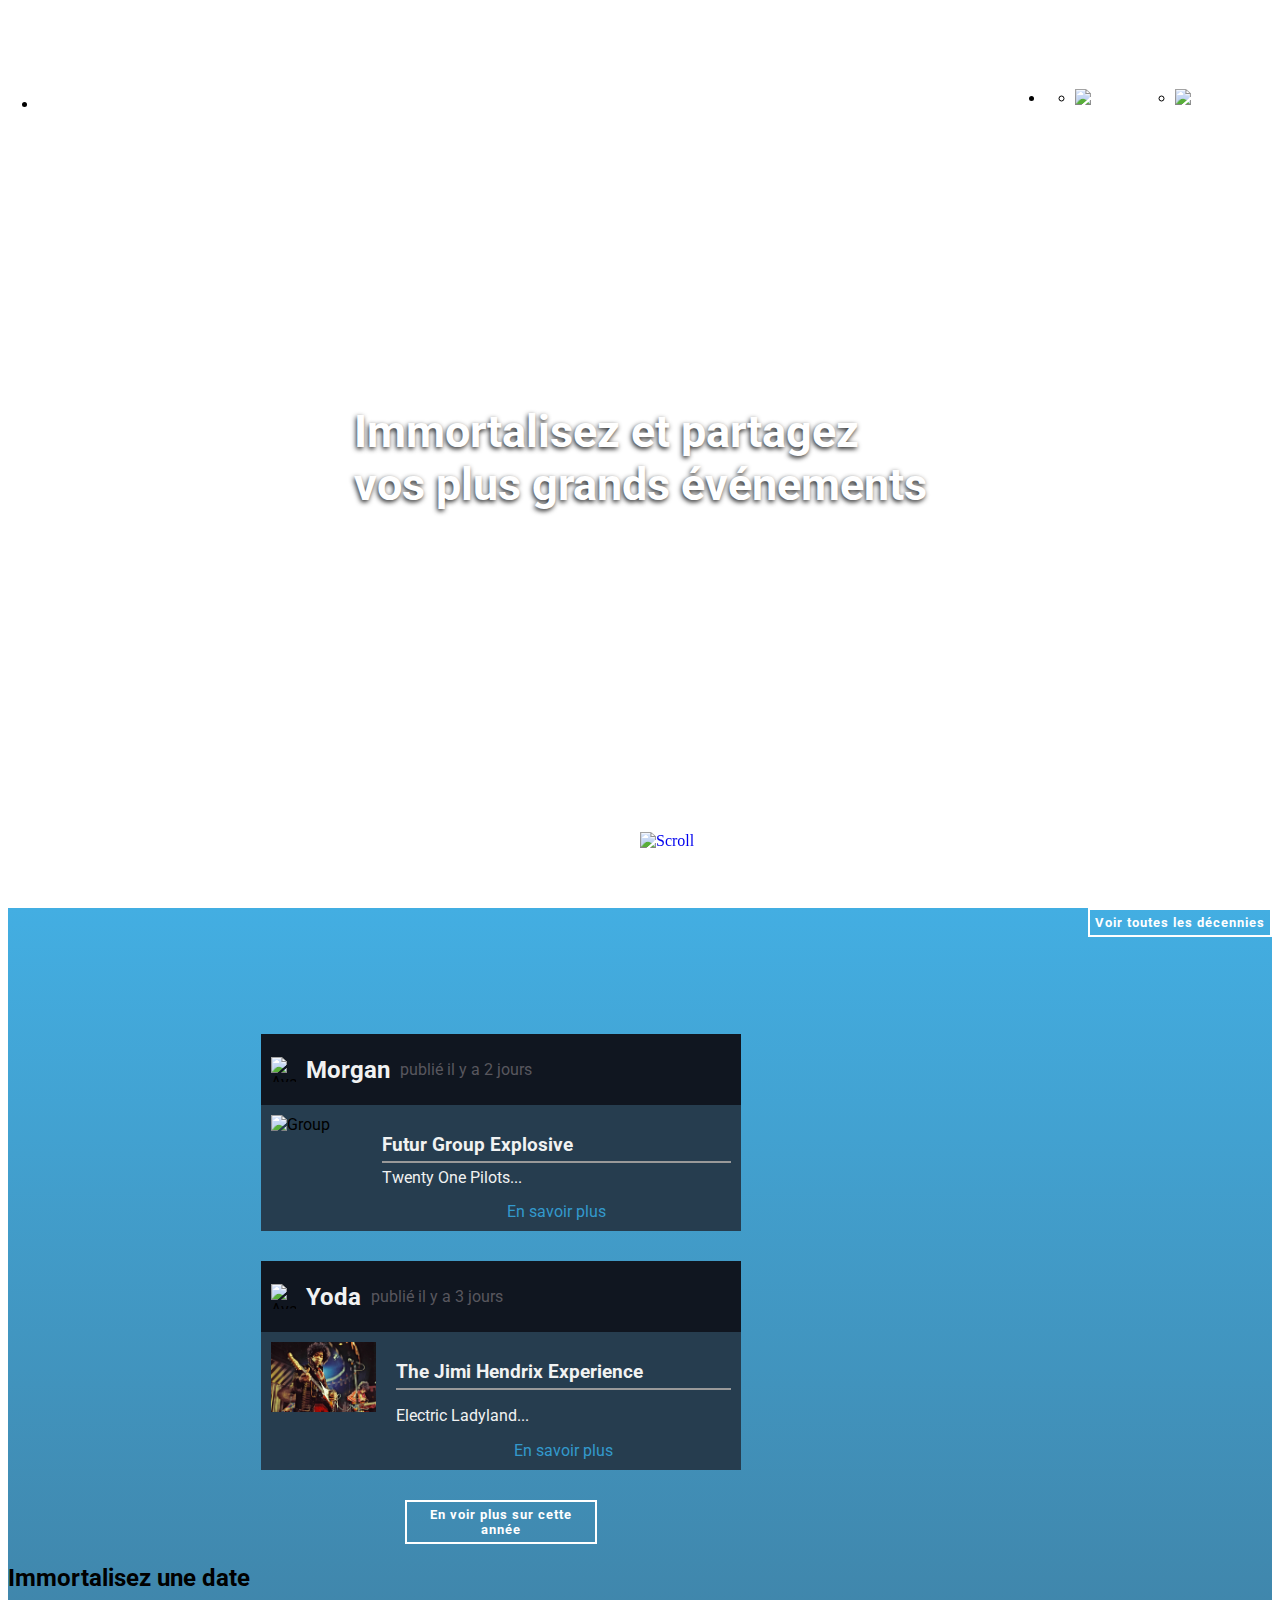
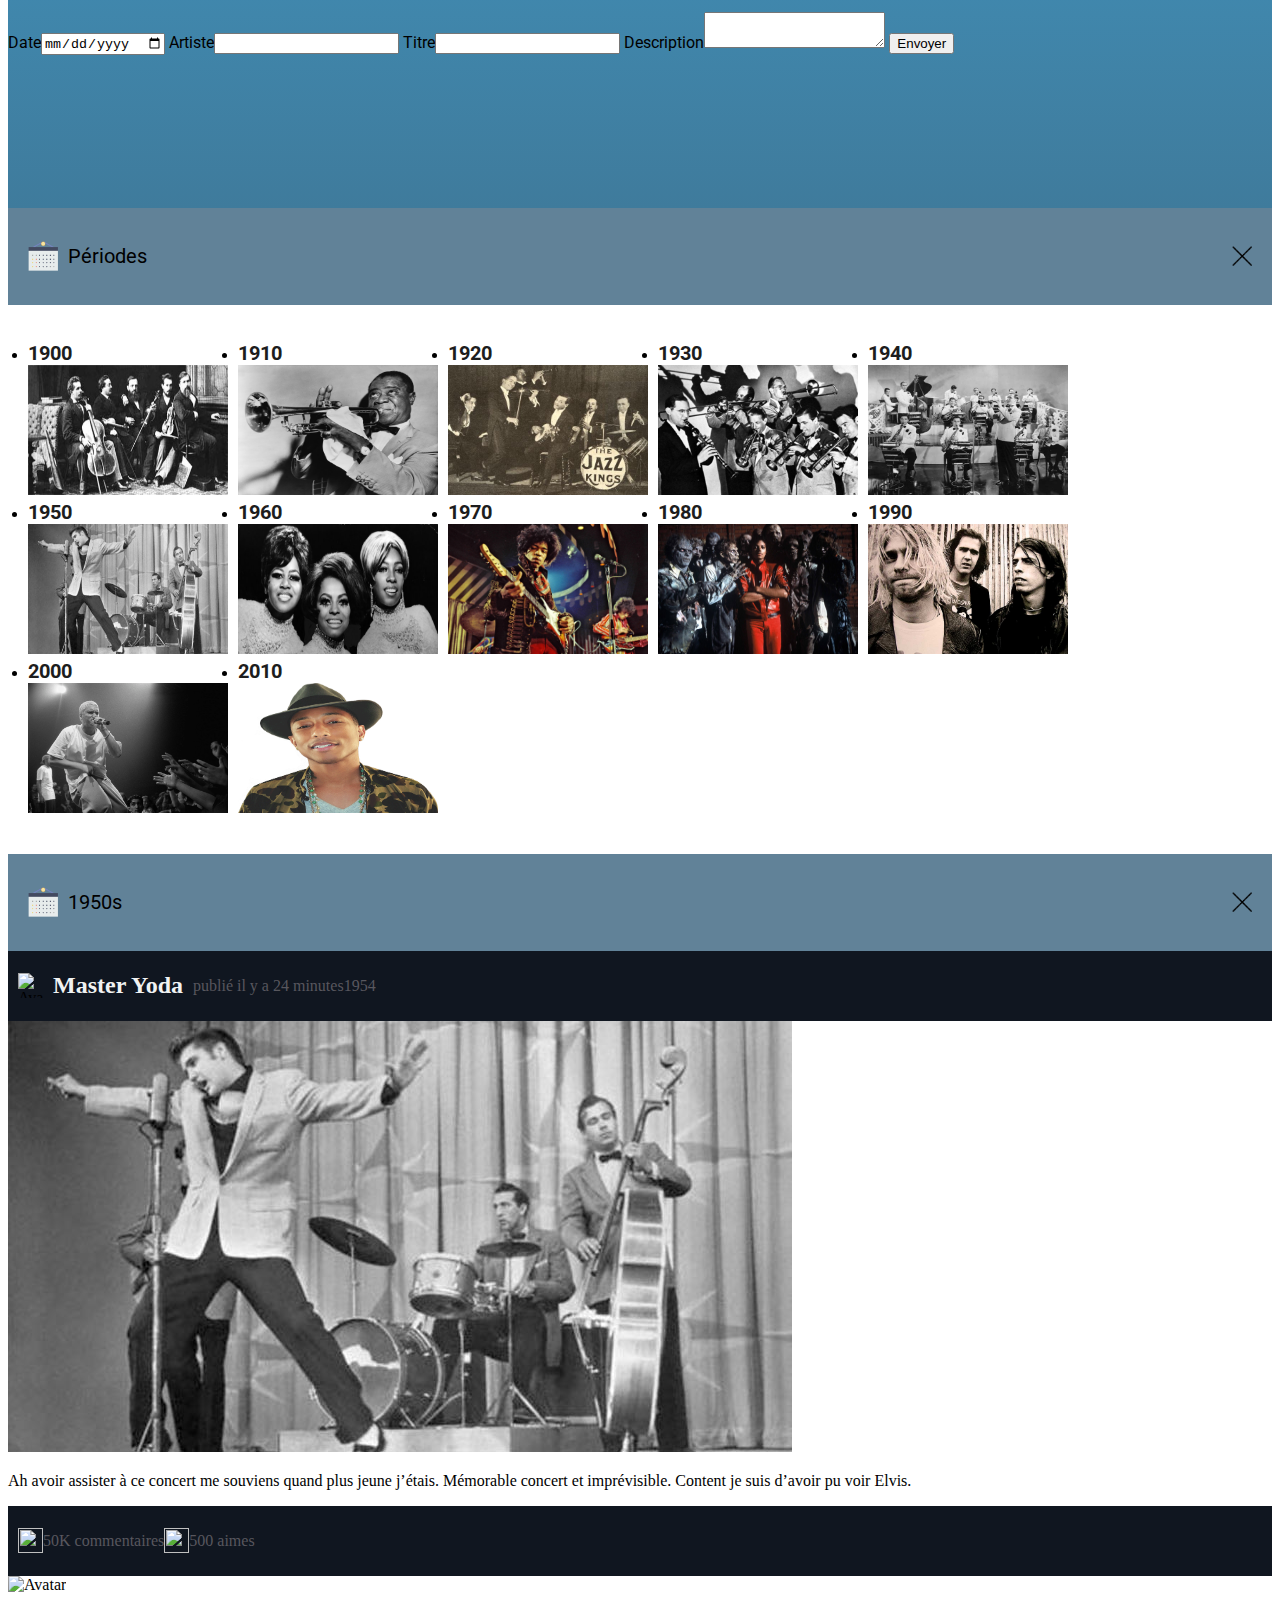
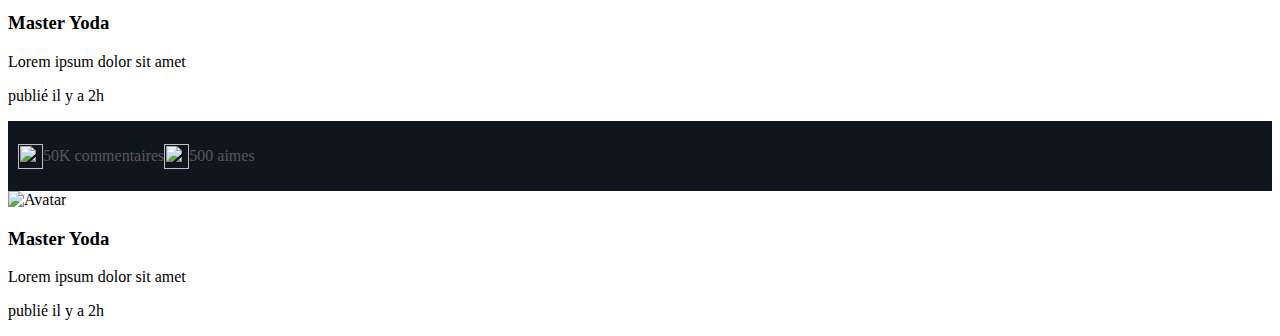
==== index.html @ 40186a06 "Avancement de l'intégration" ====
<!DOCTYPE html>
<html lang="en">
<head>
    <meta charset="UTF-8">
    <meta name="description" content="Timeline Social Network">
    <meta name="keywords" content="HTML,CSS,JavaScript, PHP, MySQL">
    <meta name="author" content="Timusic">
    <meta name="viewport" content="width=device-width, initial-scale=1.0">
    <title>Timusic</title>
    <link rel="stylesheet" href="assets/css/reset.css">
    <link rel="stylesheet" href="assets/css/style.css">
    <link href='https://fonts.googleapis.com/css?family=Roboto' rel='stylesheet' type='text/css'>
</head>
<body>
    <header>
        <nav>
            <ul>
                <li><a href="#"><h1>Timusic</h1></a></li>
                <li>
                    <ul>
                        <li><a href="#"><img src="assets/img/pictogram/search.png" alt="Search"></a></li>
                        <li><a href="#"><img src="assets/img/pictogram/burger.png" alt="Menu"></a></li>
                    </ul>
                </li>
            </ul>
        </nav>
    </header>
    <section class="landing-page">
        <p>Immortalisez et partagez <br>
            vos plus grands événements
        </p>
        <a href="#"><img src="assets/img/pictogram/scroll.png" alt="Scroll"></a>
    </section>
    <section class="timeline">
        <button>Voir toutes les décennies</button>
        <div class="article-wrapper">
            <article>
                <div class="title-article">
                    <img src="assets/img/profile/morgan.png" alt="Avatar">
                    <h2>Morgan</h2>
                    <p>publié il y a 2 jours</p>
                </div>
                <div class="text-wrapper">
                    <img src="assets/img/twenty_one_pilots.jpg" alt="Group">
                    <div class="text-article">
                        <h3>Futur Group Explosive</h3>
                        <div>Twenty One Pilots...</div>
                        <a href="#">En savoir plus</a>
                    </div>
                </div>
            </article>
            <article>
                <div class="title-article">
                    <img src="assets/img/profile/yoda.png" alt="Avatar">
                    <h2>Yoda</h2>
                    <p>publié il y a 3 jours</p>
                </div>
                <div class="text-wrapper">
                    <img src="assets/img/period/1970s.jpg" alt="Group">
                    <div class="text-article">
                        <h3>The Jimi Hendrix Experience</h3>
                        <p>Electric Ladyland...</p>
                        <a href="#">En savoir plus</a>
                    </div>
                </div>
            </article>
            <button>En voir plus sur cette année</button>
        </div>
        <aside>
            <h2>Immortalisez une date</h2>
            <form action="">
                <label for="date">Date<input type="date" id="date"></label>
                <label for="artist">Artiste<input type="text" id="artist"></label>
                <label for="track">Titre<input type="text" id="track"></label>
                <label for="description">Description<textarea id="description"></textarea></label>
                <input type="submit" value="Envoyer">
            </form>
        </aside>
    </section>
    <section class="period">
        <div class="title-period">
            <h1><img src="assets/img/pictogram/calendar.png" alt="Calendar">Périodes</h1>
            <button></button>
        </div>
        <ul>
            <li><a href="">1900<br><img src="assets/img/period/1900s.jpg" alt="1900"></a></li>
            <li><a href="">1910<br><img src="assets/img/period/1910s.jpg" alt="1910"></a></li>
            <li><a href="">1920<br><img src="assets/img/period/1920s.jpg" alt="1920"></a></li>
            <li><a href="">1930<br><img src="assets/img/period/1930s.jpg" alt="1930"></a></li>
            <li><a href="">1940<br><img src="assets/img/period/1940s.jpg" alt="1940"></a></li>
            <li><a href="">1950<br><img src="assets/img/period/1950s.jpg" alt="1950"></a></li>
            <li><a href="">1960<br><img src="assets/img/period/1960s.jpg" alt="1960"></a></li>
            <li><a href="">1970<br><img src="assets/img/period/1970s.jpg" alt="1970"></a></li>
            <li><a href="">1980<br><img src="assets/img/period/1980s.jpg" alt="1980"></a></li>
            <li><a href="">1990<br><img src="assets/img/period/1990s.jpg" alt="1990"></a></li>
            <li><a href="">2000<br><img src="assets/img/period/2000s.jpg" alt="2000"></a></li>
            <li><a href="">2010<br><img src="assets/img/period/2010s.png" alt="2010"></a></li>
        </ul>
    </section>
    <section class="popup">
        <div class="title-period">
            <h1><img src="assets/img/pictogram/calendar.png" alt="Calendar">1950s</h1>
            <button></button>
        </div>
        <div class="inner-popup">
            <div class="title-article">
                <img src="assets/img/profile/yoda.png" alt="Avatar">
                <h2>Master Yoda</h2>
                <p>publié il y a 24 minutes</p>
                <p>1954</p>
            </div>
            <img src="assets/img/period/1950s.jpg" alt="Elvis">
            <p>Ah avoir assister à ce concert me souviens quand plus jeune j’étais. Mémorable concert et imprévisible.
                Content je suis d’avoir pu voir Elvis.
            </p>
            <div class="comment">
                <article>
                    <div class="title-article">
                        <img src="" alt="">
                        <p>50K commentaires</p>
                        <img src="" alt="">
                        <p>500 aimes</p>
                    </div>
                    <div class="text-comment">
                        <img src="assets/img/profile/yoda.png" alt="Avatar">
                        <h3>Master Yoda</h3>
                        <p>Lorem ipsum dolor sit amet</p>
                        <p>publié il y a 2h</p>
                    </div>
                </article>
                <article>
                    <div class="title-article">
                        <img src="" alt="">
                        <p>50K commentaires</p>
                        <img src="" alt="">
                        <p>500 aimes</p>
                    </div>
                    <div class="text-comment">
                        <img src="assets/img/profile/yoda.png" alt="Avatar">
                        <h3>Master Yoda</h3>
                        <p>Lorem ipsum dolor sit amet</p>
                        <p>publié il y a 2h</p>
                    </div>
                </article>
            </div>
        </div>
    </section>
</body>
</html>
---- assets/css/style.css ----
/*HEADER*/
header {
    position: fixed;
    width: 100%;
    /*background: url("../img/background/flares.jpg");*/
}
header nav ul {
    display: flex;
    flex-direction: row;
    justify-content: space-between;
    align-items: center;
    padding: 30px;
}
/*Resize pictograms*/
header nav ul li ul img {
    width: 30px;
}
header>nav>ul>li>ul>li:first-child {
    margin-right: 40px;
}
header a {
    color: #ffffff;
    text-decoration: none;
}
header h1 {
    font: 35px Roboto, Arial, 'sans-serif';
    letter-spacing: -2px;
}
/*SECTION*/
/*LANDING PAGE*/
section.landing-page {
    background: url("../img/background/concert.jpg") no-repeat;
    background-size: cover;
    display: flex;
    flex-direction: column;
    justify-content: center;
    align-items: center;
    min-height: 100vh;
}
section.landing-page p {
    font: 45px Roboto, Arial, 'sans-serif';
    color: #fff;
    font-weight: bold;
    text-shadow: -1px 2px 5px #222222
}
section.landing-page a img {
    position: absolute;
    bottom: 50px;
}
/*TIMELINE*/
section.timeline {
    background: linear-gradient(#43aee2,#3f7b9c);
    min-height: 100vh;
    font-family: Roboto, Arial, 'sans-serif';
}
section.timeline article {
    background: #263d4f;
    width: 480px;
    margin-bottom: 30px;
}
section.timeline article>div.text-wrapper>img {
    height: 70px;
    width: 120px;
}
.article-wrapper {
    display: inline-flex;
    flex-direction: column;
    align-items: center;
    margin: 10% 0 0 20%;
}
.title-article {
    display: flex;
    align-items: center;
    background: #101620;
    padding: 10px;
}
.text-article {
    display: inline-block;
    color: #f1f2f2;
    margin-left: 20px;
    width: 100%;
}
.text-article h3 {
    border-bottom: 2px solid #999999;
    margin-bottom: 5px;
    padding-bottom: 5px;
}
.text-article a {
    display: block;
    text-align: center;
    text-decoration: none;
    color: #3399cc;
    margin-top: 15px;
}
.text-wrapper {
    display: flex;
    padding: 10px;
}
.title-article img {
    width: 25px;
    height: 25px;
}
.title-article h2 {
    color: #f1f2f2;
    margin: 0 10px;
}
.title-article p {
    color: #58575e;
}
section.timeline button {
    border: 2px solid #fff;
    background: 0;
    color: #fff;
    padding: 5px;
    outline: none;
    font-weight: bold;
    font-family: Roboto, Arial, 'sans-serif';
    letter-spacing: 1px;
    transition-duration: 0.3s;
    float: right;
}
section.timeline button:hover {
    background: #fff;
    color: #3f7b9c;
    cursor: pointer;
}
section.timeline .article-wrapper button {
    width: 40%;
    float: none;
}
/*PERIOD*/
.title-period {
    display: flex;
    justify-content: space-between;
    align-items: center;
    padding: 20px;
    background: #618298;
}
.title-period h1 {
    display: flex;
    align-items: center;
    font: 20px Roboto, Arial, 'sans-serif';
}
.title-period img {
    margin-right: 10px;
    width: 30px;
    height: 30px;
}
.title-period button {
    height: 20px;
    width: 20px;
    background: url("../img/pictogram/close.png");
    background-size: cover;
    border: 0;
    cursor: pointer;
    outline: none;
}
.title-period button:active {
    zoom: 110%;
}
section.period ul {
    display: flex;
    flex-direction: row;
    flex-wrap: wrap;
    padding: 20px;
}
section.period ul li a {
    text-decoration: none;
    font: 20px Roboto, Arial, 'sans-serif';
    font-weight: bold;
    color: #1d1d1d;
}
section.period ul li a:hover {
    text-decoration: underline;
}
section.period ul li a img {
    height: 130px;
    width: 200px;
    margin-right: 10px;
}
section.period ul li a img:hover {
    opacity:0.7;
}
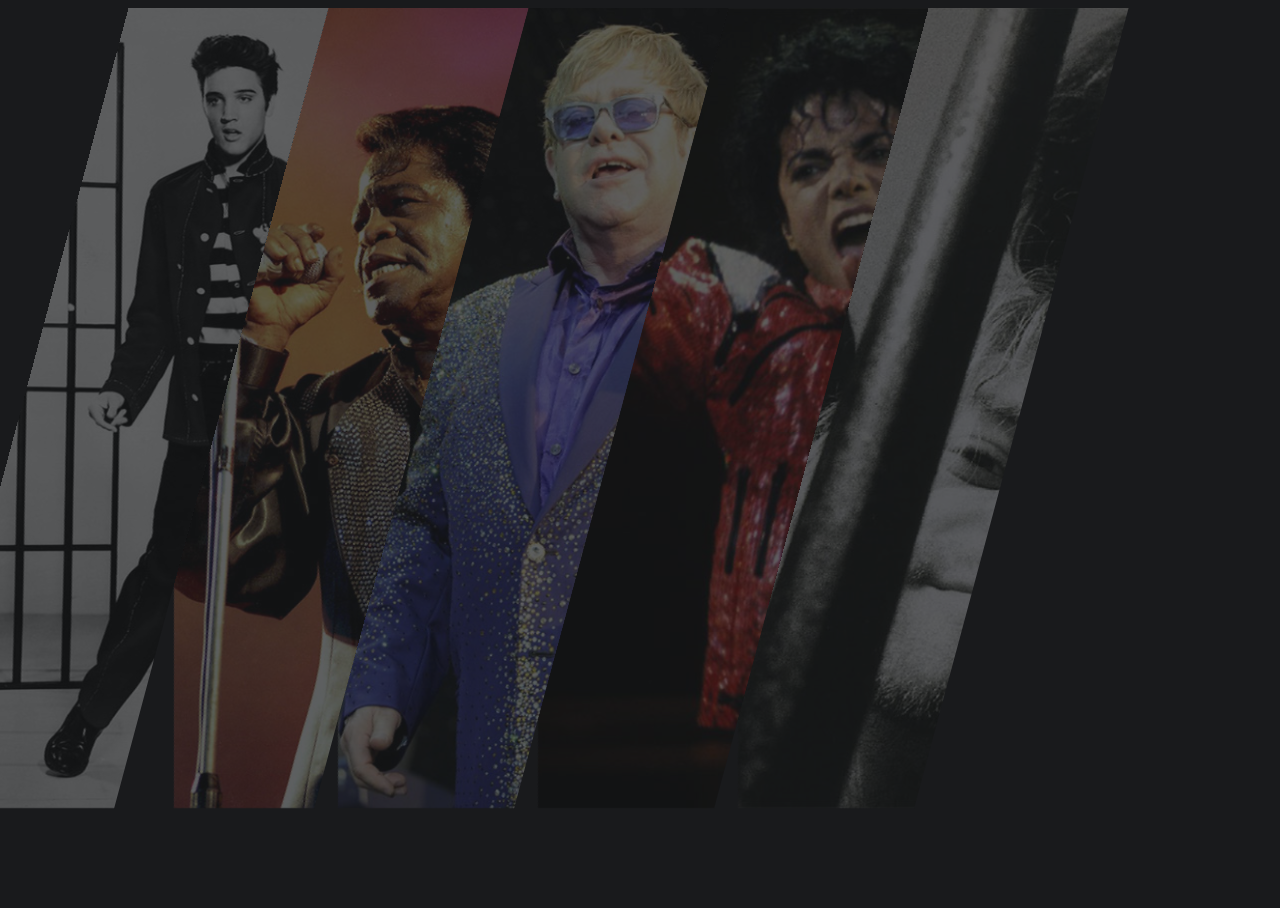
==== commit 6c54dc4e: "Nouvelle intégration" ====
--- a/index.html
+++ b/index.html
@@ -1,149 +1,75 @@
 <!DOCTYPE html>
 <html lang="en">
 <head>
+    <title>Timusic</title>
     <meta charset="UTF-8">
     <meta name="description" content="Timeline Social Network">
     <meta name="keywords" content="HTML,CSS,JavaScript, PHP, MySQL">
     <meta name="author" content="Timusic">
     <meta name="viewport" content="width=device-width, initial-scale=1.0">
-    <title>Timusic</title>
     <link rel="stylesheet" href="assets/css/reset.css">
     <link rel="stylesheet" href="assets/css/style.css">
-    <link href='https://fonts.googleapis.com/css?family=Roboto' rel='stylesheet' type='text/css'>
 </head>
 <body>
-    <header>
-        <nav>
-            <ul>
-                <li><a href="#"><h1>Timusic</h1></a></li>
-                <li>
-                    <ul>
-                        <li><a href="#"><img src="assets/img/pictogram/search.png" alt="Search"></a></li>
-                        <li><a href="#"><img src="assets/img/pictogram/burger.png" alt="Menu"></a></li>
-                    </ul>
-                </li>
-            </ul>
-        </nav>
-    </header>
-    <section class="landing-page">
-        <p>Immortalisez et partagez <br>
-            vos plus grands événements
-        </p>
-        <a href="#"><img src="assets/img/pictogram/scroll.png" alt="Scroll"></a>
-    </section>
-    <section class="timeline">
-        <button>Voir toutes les décennies</button>
-        <div class="article-wrapper">
-            <article>
-                <div class="title-article">
-                    <img src="assets/img/profile/morgan.png" alt="Avatar">
-                    <h2>Morgan</h2>
-                    <p>publié il y a 2 jours</p>
+<div class="container">
+    <div id="scene" class="scene">
+        <div class="layer" data-depth="1.00">
+            <!--BLOCK 1950-->
+            <a href="#">
+                <div class="block border">
+                    <div class="block-1"></div>
                 </div>
-                <div class="text-wrapper">
-                    <img src="assets/img/twenty_one_pilots.jpg" alt="Group">
-                    <div class="text-article">
-                        <h3>Futur Group Explosive</h3>
-                        <div>Twenty One Pilots...</div>
-                        <a href="#">En savoir plus</a>
-                    </div>
+            </a>
+            <!--END OF BLOCK 1950-->
+            <!--BLOCK 1960-->
+            <a href="#">
+                <div class="block border">
+                    <div class="block-2"></div>
                 </div>
-            </article>
-            <article>
-                <div class="title-article">
-                    <img src="assets/img/profile/yoda.png" alt="Avatar">
-                    <h2>Yoda</h2>
-                    <p>publié il y a 3 jours</p>
+            </a>
+            <!--END OF BLOCK 1960-->
+            <!--BLOCK 1970-->
+            <a href="#">
+                <div class="block border">
+                    <div class="block-3"></div>
                 </div>
-                <div class="text-wrapper">
-                    <img src="assets/img/period/1970s.jpg" alt="Group">
-                    <div class="text-article">
-                        <h3>The Jimi Hendrix Experience</h3>
-                        <p>Electric Ladyland...</p>
-                        <a href="#">En savoir plus</a>
-                    </div>
+            </a>
+            <!--END OF BLOCK 1970-->
+            <!--BLOCK 1980-->
+            <a href="#">
+                <div class="block border">
+                    <div class="block-4"></div>
                 </div>
-            </article>
-            <button>En voir plus sur cette année</button>
+            </a>
+            <!--END OF BLOCK 1980-->
+            <!--BLOCK 1990-->
+            <a href="#">
+                <div class="block border">
+                    <div class="block-5"></div>
+                </div>
+            </a>
+            <!--END OF BLOCK 1990-->
         </div>
-        <aside>
-            <h2>Immortalisez une date</h2>
-            <form action="">
-                <label for="date">Date<input type="date" id="date"></label>
-                <label for="artist">Artiste<input type="text" id="artist"></label>
-                <label for="track">Titre<input type="text" id="track"></label>
-                <label for="description">Description<textarea id="description"></textarea></label>
-                <input type="submit" value="Envoyer">
-            </form>
-        </aside>
-    </section>
-    <section class="period">
-        <div class="title-period">
-            <h1><img src="assets/img/pictogram/calendar.png" alt="Calendar">Périodes</h1>
-            <button></button>
-        </div>
-        <ul>
-            <li><a href="">1900<br><img src="assets/img/period/1900s.jpg" alt="1900"></a></li>
-            <li><a href="">1910<br><img src="assets/img/period/1910s.jpg" alt="1910"></a></li>
-            <li><a href="">1920<br><img src="assets/img/period/1920s.jpg" alt="1920"></a></li>
-            <li><a href="">1930<br><img src="assets/img/period/1930s.jpg" alt="1930"></a></li>
-            <li><a href="">1940<br><img src="assets/img/period/1940s.jpg" alt="1940"></a></li>
-            <li><a href="">1950<br><img src="assets/img/period/1950s.jpg" alt="1950"></a></li>
-            <li><a href="">1960<br><img src="assets/img/period/1960s.jpg" alt="1960"></a></li>
-            <li><a href="">1970<br><img src="assets/img/period/1970s.jpg" alt="1970"></a></li>
-            <li><a href="">1980<br><img src="assets/img/period/1980s.jpg" alt="1980"></a></li>
-            <li><a href="">1990<br><img src="assets/img/period/1990s.jpg" alt="1990"></a></li>
-            <li><a href="">2000<br><img src="assets/img/period/2000s.jpg" alt="2000"></a></li>
-            <li><a href="">2010<br><img src="assets/img/period/2010s.png" alt="2010"></a></li>
-        </ul>
-    </section>
-    <section class="popup">
-        <div class="title-period">
-            <h1><img src="assets/img/pictogram/calendar.png" alt="Calendar">1950s</h1>
-            <button></button>
-        </div>
-        <div class="inner-popup">
-            <div class="title-article">
-                <img src="assets/img/profile/yoda.png" alt="Avatar">
-                <h2>Master Yoda</h2>
-                <p>publié il y a 24 minutes</p>
-                <p>1954</p>
-            </div>
-            <img src="assets/img/period/1950s.jpg" alt="Elvis">
-            <p>Ah avoir assister à ce concert me souviens quand plus jeune j’étais. Mémorable concert et imprévisible.
-                Content je suis d’avoir pu voir Elvis.
-            </p>
-            <div class="comment">
-                <article>
-                    <div class="title-article">
-                        <img src="" alt="">
-                        <p>50K commentaires</p>
-                        <img src="" alt="">
-                        <p>500 aimes</p>
-                    </div>
-                    <div class="text-comment">
-                        <img src="assets/img/profile/yoda.png" alt="Avatar">
-                        <h3>Master Yoda</h3>
-                        <p>Lorem ipsum dolor sit amet</p>
-                        <p>publié il y a 2h</p>
-                    </div>
-                </article>
-                <article>
-                    <div class="title-article">
-                        <img src="" alt="">
-                        <p>50K commentaires</p>
-                        <img src="" alt="">
-                        <p>500 aimes</p>
-                    </div>
-                    <div class="text-comment">
-                        <img src="assets/img/profile/yoda.png" alt="Avatar">
-                        <h3>Master Yoda</h3>
-                        <p>Lorem ipsum dolor sit amet</p>
-                        <p>publié il y a 2h</p>
-                    </div>
-                </article>
-            </div>
-        </div>
-    </section>
+        <!--END OF DIV LAYER-->
+    </div>
+    <!--END OF DIV SCENE-->
+</div>
+<!--END OF DIV CONTAINER-->
+
+<script src="https://code.jquery.com/jquery-3.0.0.min.js"></script>
+<script src="assets/js/parallax.js"></script>
+<script>
+    var scene = document.getElementById('scene');
+    var parallax = new Parallax(scene);
+</script>
+<script>
+    $('.block-1')
+            .on('click', function () {
+                $('.block-1').css({
+                    'background': 'black',
+                    'width': '100%'
+                });
+            });
+</script>
 </body>
 </html>--- a/assets/css/style.css
+++ b/assets/css/style.css
@@ -1,183 +1,102 @@
-/*HEADER*/
-header {
-    position: fixed;
-    width: 100%;
-    /*background: url("../img/background/flares.jpg");*/
+/*NAVIGATION PAGE*/
+body {
+    background: #191a1c;
 }
-header nav ul {
-    display: flex;
-    flex-direction: row;
-    justify-content: space-between;
-    align-items: center;
-    padding: 30px;
+.container {
+    display: block;
+    margin: 0 auto;
 }
-/*Resize pictograms*/
-header nav ul li ul img {
-    width: 30px;
+.block{
+    width:200px;
+    height:100vh;
+    -webkit-transform:skew(-15deg);
+    -moz-transform:skew(-15deg);
+    -o-transform:skew(-15deg);
+    transform:skew(-15deg);
+    overflow: hidden;
+    float: left;
+    display: inline-block;
+    z-index: 1;
+    position: relative;
+    box-sizing: border-box;
+    transition: box-shadow 0.5s ease-in-out;
 }
-header>nav>ul>li>ul>li:first-child {
-    margin-right: 40px;
+.block:hover{
+    width: 400px;
+    border: 5px solid #ffd722;
 }
-header a {
+.block-1:hover,
+.block-2:hover,
+.block-3:hover,
+.block-4:hover {
+    width: 700px;
+    opacity: 1;
+}
+.block-1,
+.block-2,
+.block-3,
+.block-4,
+.block-5 {
+    background-size: cover;
+    width:600px;
+    height:100vh;
+    transition: 0.3s ease;
+    opacity: 0.3;
+    -webkit-transform:skew(-165deg);
+    -moz-transform:skew(-165deg);
+    -o-transform:skew(-165deg);
+    transform:skew(-165deg);
+    position: absolute;
+    left: -70px;
+}
+.block-1 {
+    background: url("../img/nav/elvis.jpg") no-repeat 50% 0;
+}
+.block-2 {
+    background: url("../img/nav/james-brown.jpg") no-repeat 50% 0%;
+}
+.block-3 {
+    background: url("../img/nav/elton-john.jpg") no-repeat 50% 0%;
+}
+.block-4 {
+    background: url("../img/nav/mickael-jackson.jpg") no-repeat 50% 0%;
+}
+.block-5 {
+    background: url("../img/nav/nirvana.jpg") no-repeat 50% 0%;
+}
+
+/*TIMELINE PAGE*/
+h1 {
+    font: 36px Oswald;
+    text-align: center;
     color: #ffffff;
-    text-decoration: none;
-}
-header h1 {
-    font: 35px Roboto, Arial, 'sans-serif';
+    text-transform: uppercase;
     letter-spacing: -2px;
 }
-/*SECTION*/
-/*LANDING PAGE*/
-section.landing-page {
-    background: url("../img/background/concert.jpg") no-repeat;
-    background-size: cover;
-    display: flex;
-    flex-direction: column;
-    justify-content: center;
-    align-items: center;
-    min-height: 100vh;
-}
-section.landing-page p {
-    font: 45px Roboto, Arial, 'sans-serif';
-    color: #fff;
-    font-weight: bold;
-    text-shadow: -1px 2px 5px #222222
-}
-section.landing-page a img {
-    position: absolute;
-    bottom: 50px;
-}
-/*TIMELINE*/
-section.timeline {
-    background: linear-gradient(#43aee2,#3f7b9c);
-    min-height: 100vh;
-    font-family: Roboto, Arial, 'sans-serif';
-}
-section.timeline article {
-    background: #263d4f;
-    width: 480px;
-    margin-bottom: 30px;
-}
-section.timeline article>div.text-wrapper>img {
-    height: 70px;
-    width: 120px;
-}
-.article-wrapper {
-    display: inline-flex;
-    flex-direction: column;
-    align-items: center;
-    margin: 10% 0 0 20%;
-}
-.title-article {
-    display: flex;
-    align-items: center;
-    background: #101620;
-    padding: 10px;
-}
-.text-article {
-    display: inline-block;
-    color: #f1f2f2;
-    margin-left: 20px;
-    width: 100%;
-}
-.text-article h3 {
-    border-bottom: 2px solid #999999;
-    margin-bottom: 5px;
-    padding-bottom: 5px;
-}
-.text-article a {
-    display: block;
-    text-align: center;
-    text-decoration: none;
-    color: #3399cc;
-    margin-top: 15px;
-}
-.text-wrapper {
-    display: flex;
-    padding: 10px;
-}
-.title-article img {
-    width: 25px;
-    height: 25px;
-}
-.title-article h2 {
-    color: #f1f2f2;
-    margin: 0 10px;
-}
-.title-article p {
-    color: #58575e;
-}
-section.timeline button {
-    border: 2px solid #fff;
-    background: 0;
-    color: #fff;
-    padding: 5px;
-    outline: none;
-    font-weight: bold;
-    font-family: Roboto, Arial, 'sans-serif';
-    letter-spacing: 1px;
-    transition-duration: 0.3s;
-    float: right;
-}
-section.timeline button:hover {
-    background: #fff;
-    color: #3f7b9c;
-    cursor: pointer;
-}
-section.timeline .article-wrapper button {
-    width: 40%;
-    float: none;
-}
-/*PERIOD*/
-.title-period {
-    display: flex;
-    justify-content: space-between;
-    align-items: center;
-    padding: 20px;
-    background: #618298;
-}
-.title-period h1 {
-    display: flex;
-    align-items: center;
-    font: 20px Roboto, Arial, 'sans-serif';
-}
-.title-period img {
-    margin-right: 10px;
-    width: 30px;
-    height: 30px;
-}
-.title-period button {
-    height: 20px;
-    width: 20px;
-    background: url("../img/pictogram/close.png");
-    background-size: cover;
-    border: 0;
-    cursor: pointer;
-    outline: none;
-}
-.title-period button:active {
-    zoom: 110%;
-}
-section.period ul {
+.container-album {
     display: flex;
     flex-direction: row;
     flex-wrap: wrap;
-    padding: 20px;
+    align-content: flex-start;
 }
-section.period ul li a {
-    text-decoration: none;
-    font: 20px Roboto, Arial, 'sans-serif';
-    font-weight: bold;
-    color: #1d1d1d;
+.block-album {
+    width: 200px;
+    height: 200px;
+    background: #162462;
+    margin: 10px;
 }
-section.period ul li a:hover {
-    text-decoration: underline;
+.block-album-plus {
+    width: 400px;
+    height: 200px;
+    background: #162462;
+    margin: 10px;
 }
-section.period ul li a img {
-    height: 130px;
-    width: 200px;
-    margin-right: 10px;
+/*TYPOGRAPHY*/
+@font-face {
+    font-family: 'Helvetica';
+    src: url('../font/Helvetica.otf');
 }
-section.period ul li a img:hover {
-    opacity:0.7;
+@font-face {
+    font-family: 'Oswald';
+    src: url('../font/Oswald-Bold.ttf');
 }